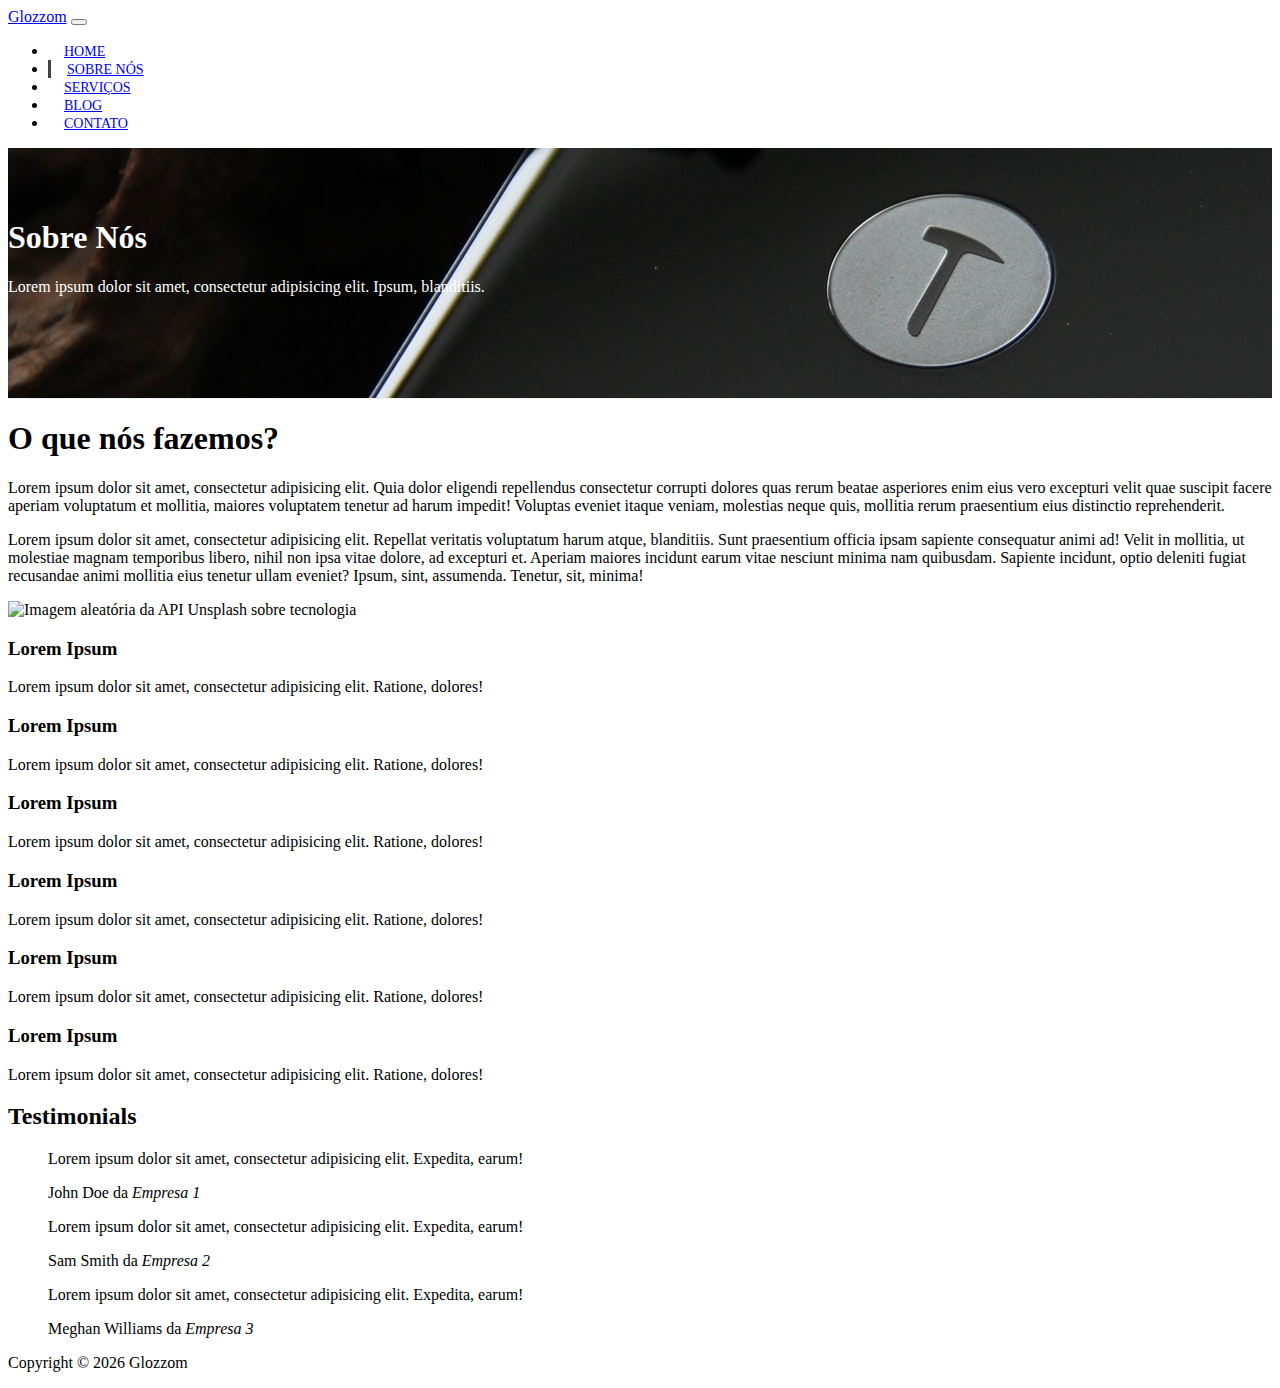
==== about.html @ 8be56d53 "Merge pull request #1 from gideonfernandes/development" ====
<!DOCTYPE html>
<html lang="pt-br">

<head>
  <meta charset="UTF-8">
  <meta name="viewport" content="width=device-width, initial-scale=1.0">
  <meta http-equiv="X-UA-Compatible" content="ie=edge">
  <link rel="stylesheet" href="https://use.fontawesome.com/releases/v5.0.13/css/all.css" integrity="sha384-DNOHZ68U8hZfKXOrtjWvjxusGo9WQnrNx2sqG0tfsghAvtVlRW3tvkXWZh58N9jp"
    crossorigin="anonymous" />
  <link rel="stylesheet" href="https://stackpath.bootstrapcdn.com/bootstrap/4.1.1/css/bootstrap.min.css" integrity="sha384-WskhaSGFgHYWDcbwN70/dfYBj47jz9qbsMId/iRN3ewGhXQFZCSftd1LZCfmhktB"
    crossorigin="anonymous" />
  <link rel="stylesheet" href="https://cdnjs.cloudflare.com/ajax/libs/slick-carousel/1.9.0/slick.css" />
  <link rel="stylesheet" href="https://cdnjs.cloudflare.com/ajax/libs/slick-carousel/1.9.0/slick-theme.css" />
  <link rel="stylesheet" href="css/style.css">
  <title>Glozzom Theme - Sobre Nós</title>
</head>

<body>
  <!-- NAVBAR -->
  <nav class="navbar navbar-expand-md navbar-dark bg-dark">
    <div class="container">
      <a href="index.html" class="navbar-brand">Glozzom</a>
      <button class="navbar-toggler" data-toggle="collapse" data-target="#navbarCollapse">
        <span class="navbar-toggler-icon"></span>
      </button>
      <div class="collapse navbar-collapse" id="navbarCollapse">
        <ul class="navbar-nav ml-auto">
          <li class="nav-item">
            <a href="index.html" class="nav-link">Home</a>
          </li>
          <li class="nav-item active">
            <a href="about.html" class="nav-link">Sobre Nós</a>
          </li>
          <li class="nav-item">
            <a href="services.html" class="nav-link">Serviços</a>
          </li>
          <li class="nav-item">
            <a href="blog.html" class="nav-link">Blog</a>
          </li>
          <li class="nav-item">
            <a href="contact.html" class="nav-link">Contato</a>
          </li>
        </ul>
      </div>
    </div>
  </nav>

  <!-- PAGE HEADER -->
  <header id="page-header">
    <div class="container">
      <div class="row">
        <div class="col-md-6 m-auto text-center">
          <h1>Sobre Nós</h1>
          <p>Lorem ipsum dolor sit amet, consectetur adipisicing elit. Ipsum, blanditiis.</p>
        </div>
      </div>
    </div>
  </header>

  <!-- ABOUT SECTION -->
  <section id="about" class="py-3">
    <div class="container">
      <div class="row">
        <div class="col-md-6">
          <h1 class="mt-3">O que nós fazemos?</h1>
          <p>Lorem ipsum dolor sit amet, consectetur adipisicing elit. Quia dolor eligendi repellendus consectetur corrupti dolores quas rerum beatae asperiores enim eius vero excepturi velit quae suscipit facere aperiam voluptatum et mollitia, maiores voluptatem tenetur ad harum impedit! Voluptas eveniet itaque veniam, molestias neque quis, mollitia rerum praesentium eius distinctio reprehenderit.</p>
          <p>Lorem ipsum dolor sit amet, consectetur adipisicing elit. Repellat veritatis voluptatum harum atque, blanditiis. Sunt praesentium officia ipsam sapiente consequatur animi ad! Velit in mollitia, ut molestiae magnam temporibus libero, nihil non ipsa vitae dolore, ad excepturi et. Aperiam maiores incidunt earum vitae nesciunt minima nam quibusdam. Sapiente incidunt, optio deleniti fugiat recusandae animi mollitia eius tenetur ullam eveniet? Ipsum, sint, assumenda. Tenetur, sit, minima!</p>
        </div>
        <div class="col-md-6">
          <img src="https://source.unsplash.com/random/700x700?technology"
            alt="Imagem aleatória da API Unsplash sobre tecnologia"
            id="about-img"
            class="img-fluid rounded-circle d-none d-md-block"
          />
        </div>
      </div>
    </div>
  </section>

  <!-- ICON BOXES -->
  <section id="icon-boxes" class="p-5">
    <div class="container">
      <div class="row mb-4">
        <div class="col-md-4">
          <div class="card bg-danger text-white text-center">
            <div class="card-body">
              <i class="fas fa-building fa-3x mb-1"></i>
              <h3>Lorem Ipsum</h3>
              <p>Lorem ipsum dolor sit amet, consectetur adipisicing elit. Ratione, dolores!</p>
            </div>
          </div>
        </div>
        <div class="col-md-4">
          <div class="card bg-dark text-white text-center">
            <div class="card-body">
              <i class="fas fa-bullhorn fa-3x mb-1"></i>
              <h3>Lorem Ipsum</h3>
              <p>Lorem ipsum dolor sit amet, consectetur adipisicing elit. Ratione, dolores!</p>
            </div>
          </div>
        </div>
        <div class="col-md-4">
          <div class="card bg-danger text-white text-center">
            <div class="card-body">
              <i class="fas fa-comments fa-3x mb-1"></i>
              <h3>Lorem Ipsum</h3>
              <p>Lorem ipsum dolor sit amet, consectetur adipisicing elit. Ratione, dolores!</p>
            </div>
          </div>
        </div>
      </div>

      <div class="row mb-4">
        <div class="col-md-4">
          <div class="card bg-dark text-white text-center">
            <div class="card-body">
              <i class="fas fa-box fa-3x mb-1"></i>
              <h3>Lorem Ipsum</h3>
              <p>Lorem ipsum dolor sit amet, consectetur adipisicing elit. Ratione, dolores!</p>
            </div>
          </div>
        </div>
        <div class="col-md-4">
          <div class="card bg-danger text-white text-center">
            <div class="card-body">
              <i class="fas fa-credit-card fa-3x mb-1"></i>
              <h3>Lorem Ipsum</h3>
              <p>Lorem ipsum dolor sit amet, consectetur adipisicing elit. Ratione, dolores!</p>
            </div>
          </div>
        </div>
        <div class="col-md-4">
          <div class="card bg-dark text-white text-center">
            <div class="card-body">
              <i class="fas fa-coffee fa-3x mb-1"></i>
              <h3>Lorem Ipsum</h3>
              <p>Lorem ipsum dolor sit amet, consectetur adipisicing elit. Ratione, dolores!</p>
            </div>
          </div>
        </div>
      </div>
    </div>
  </section>

  <!-- TESTIMONIALS -->
  <section id="testimonials" class="bg-dark text-white p-4">
    <div class="container">
      <h2 class="text-center">Testimonials</h2>
      <div class="row text-center">
        <div class="col">
          <div class="slider">
            <div>
              <blockquote class="blockquote">
                <p class="mb-0">Lorem ipsum dolor sit amet, consectetur adipisicing elit. Expedita, earum!</p>
                <footer class="blockquote-footer">John Doe da
                  <cite title="Empresa 1">Empresa 1</cite>
                </footer>
              </blockquote>
            </div>
            <div>
              <blockquote class="blockquote">
                <p class="mb-0">Lorem ipsum dolor sit amet, consectetur adipisicing elit. Expedita, earum!</p>
                <footer class="blockquote-footer">Sam Smith da
                  <cite title="Empresa 2">Empresa 2</cite>
                </footer>
              </blockquote>
            </div>
            <div>
              <blockquote class="blockquote">
                <p class="mb-0">Lorem ipsum dolor sit amet, consectetur adipisicing elit. Expedita, earum!</p>
                <footer class="blockquote-footer">Meghan Williams da
                  <cite title="Empresa 3">Empresa 3</cite>
                </footer>
              </blockquote>
            </div>
          </div>
        </div>
      </div>
    </div>
  </section>

  <!-- FOOTER -->
  <footer id="main-footer" class="text-center p-4">
    <div class="container">
      <div class="row">
        <div class="col">
          <p>Copyright &copy; <span id="year"></span> Glozzom</p>
        </div>
      </div>
    </div>
  </footer>

  <script src="http://code.jquery.com/jquery-3.3.1.min.js" integrity="sha256-FgpCb/KJQlLNfOu91ta32o/NMZxltwRo8QtmkMRdAu8="
    crossorigin="anonymous"></script>
  <script src="https://cdnjs.cloudflare.com/ajax/libs/popper.js/1.14.3/umd/popper.min.js" integrity="sha384-ZMP7rVo3mIykV+2+9J3UJ46jBk0WLaUAdn689aCwoqbBJiSnjAK/l8WvCWPIPm49"
    crossorigin="anonymous"></script>
  <script src="https://stackpath.bootstrapcdn.com/bootstrap/4.1.1/js/bootstrap.min.js" integrity="sha384-smHYKdLADwkXOn1EmN1qk/HfnUcbVRZyYmZ4qpPea6sjB/pTJ0euyQp0Mk8ck+5T"
    crossorigin="anonymous"></script>
  <script src="https://cdnjs.cloudflare.com/ajax/libs/slick-carousel/1.9.0/slick.js"></script>

  <script>
    // Get the current year for the copyright
    $('#year').text(new Date().getFullYear());

    // Set slick slider for testimonials
    $('.slider').slick({
      infinite: true,
      slideToShow: 1,
      slideToScroll: 1
    });
  </script>
</body>
</html>
---- css/style.css ----
.navbar .nav-item > .nav-link {
	font-size: 14px;
	text-transform: uppercase;
	padding-left: 1rem;
	padding-right: 1rem;
}

.navbar .nav-item.active {
	border-left: 3px solid #444;
}

.carousel-item {
	height: 450px;
}

.carousel-image-1 {
	background-image: url('../img/image1.jpg');
	background-size: cover;
}

.carousel-image-2 {
	background-image: url('../img/image2.jpg');
	background-size: cover;
}

.carousel-image-3 {
	background-image: url('../img/image3.jpg');
	background-size: cover;
}

#home-heading {
	position: relative;
	min-height: 200px;
	background-image: url('../img/lights.jpg');
	background-attachment: fixed;
	background-repeat: no-repeat;
	text-align: center;
	color: white;
	overflow-x: hidden;
}

.dark-overlay {
	position: absolute;
	top: 0;
	left: 0;
	width: 100%;
	height: 100%;
	background-color: rgba(0, 0, 0, 0.7);
}

#video-play {
	position: relative;
	min-height: 200px;
	background-image: url('../img/media.jpg');
	background-attachment: fixed;
	background-position: 0 -300px;
	background-repeat: no-repeat;
	text-align: center;
	color: white;
	overflow: hidden;
}

#video-play a {
	color: white;
}

#page-header {
	height: 200px;
	background-image: url('../img/image1.jpg');
	background-position: 0 -360px;
	background-attachment: fixed;
	color: white;
	border-bottom: 1px solid #eee;
	padding-top: 50px;
}

#about-img {
	margin-top: -50px;
}
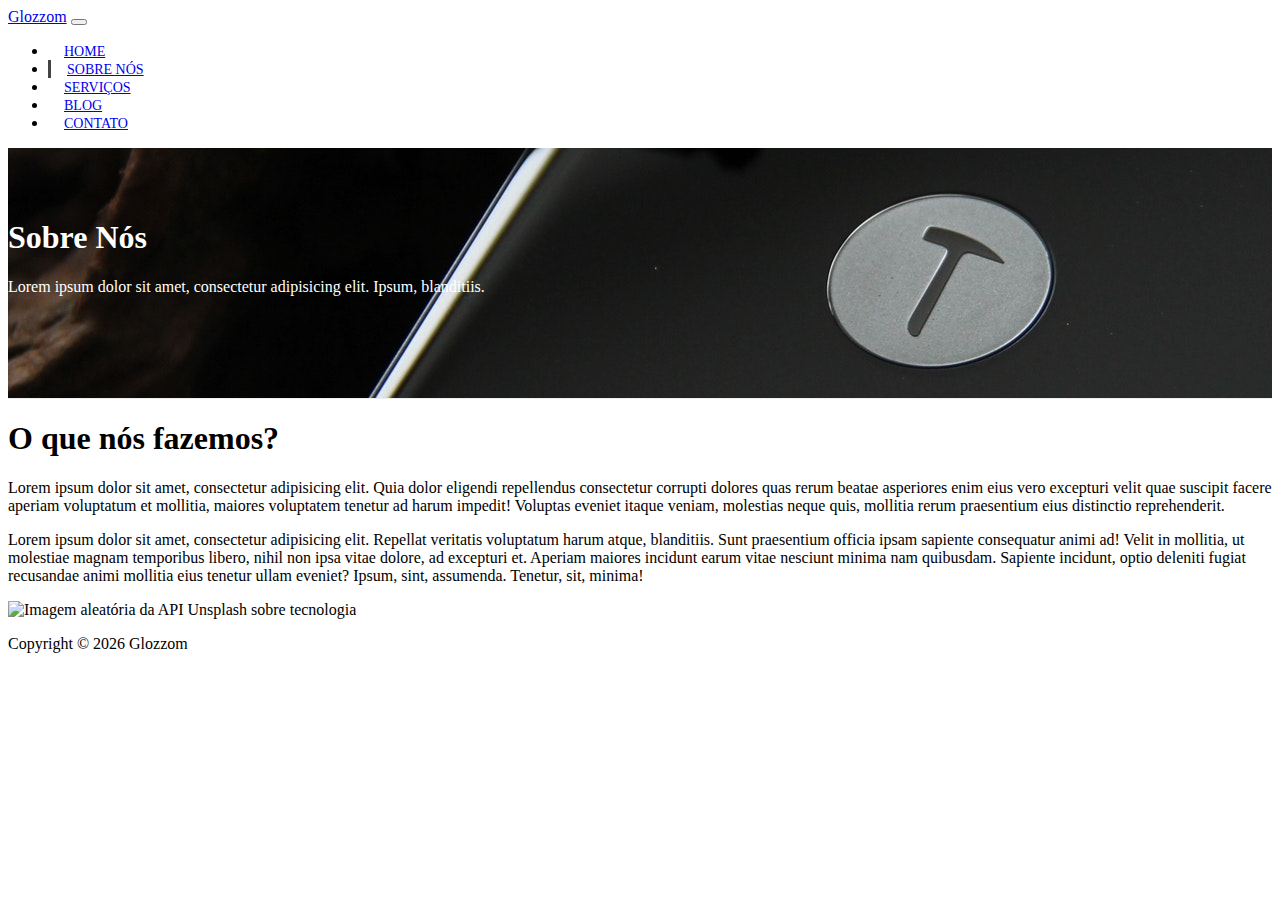
==== commit f0cf401a: "Add about page header & first section" ====
--- a/about.html
+++ b/about.html
@@ -77,108 +77,6 @@
     </div>
   </section>
 
-  <!-- ICON BOXES -->
-  <section id="icon-boxes" class="p-5">
-    <div class="container">
-      <div class="row mb-4">
-        <div class="col-md-4">
-          <div class="card bg-danger text-white text-center">
-            <div class="card-body">
-              <i class="fas fa-building fa-3x mb-1"></i>
-              <h3>Lorem Ipsum</h3>
-              <p>Lorem ipsum dolor sit amet, consectetur adipisicing elit. Ratione, dolores!</p>
-            </div>
-          </div>
-        </div>
-        <div class="col-md-4">
-          <div class="card bg-dark text-white text-center">
-            <div class="card-body">
-              <i class="fas fa-bullhorn fa-3x mb-1"></i>
-              <h3>Lorem Ipsum</h3>
-              <p>Lorem ipsum dolor sit amet, consectetur adipisicing elit. Ratione, dolores!</p>
-            </div>
-          </div>
-        </div>
-        <div class="col-md-4">
-          <div class="card bg-danger text-white text-center">
-            <div class="card-body">
-              <i class="fas fa-comments fa-3x mb-1"></i>
-              <h3>Lorem Ipsum</h3>
-              <p>Lorem ipsum dolor sit amet, consectetur adipisicing elit. Ratione, dolores!</p>
-            </div>
-          </div>
-        </div>
-      </div>
-
-      <div class="row mb-4">
-        <div class="col-md-4">
-          <div class="card bg-dark text-white text-center">
-            <div class="card-body">
-              <i class="fas fa-box fa-3x mb-1"></i>
-              <h3>Lorem Ipsum</h3>
-              <p>Lorem ipsum dolor sit amet, consectetur adipisicing elit. Ratione, dolores!</p>
-            </div>
-          </div>
-        </div>
-        <div class="col-md-4">
-          <div class="card bg-danger text-white text-center">
-            <div class="card-body">
-              <i class="fas fa-credit-card fa-3x mb-1"></i>
-              <h3>Lorem Ipsum</h3>
-              <p>Lorem ipsum dolor sit amet, consectetur adipisicing elit. Ratione, dolores!</p>
-            </div>
-          </div>
-        </div>
-        <div class="col-md-4">
-          <div class="card bg-dark text-white text-center">
-            <div class="card-body">
-              <i class="fas fa-coffee fa-3x mb-1"></i>
-              <h3>Lorem Ipsum</h3>
-              <p>Lorem ipsum dolor sit amet, consectetur adipisicing elit. Ratione, dolores!</p>
-            </div>
-          </div>
-        </div>
-      </div>
-    </div>
-  </section>
-
-  <!-- TESTIMONIALS -->
-  <section id="testimonials" class="bg-dark text-white p-4">
-    <div class="container">
-      <h2 class="text-center">Testimonials</h2>
-      <div class="row text-center">
-        <div class="col">
-          <div class="slider">
-            <div>
-              <blockquote class="blockquote">
-                <p class="mb-0">Lorem ipsum dolor sit amet, consectetur adipisicing elit. Expedita, earum!</p>
-                <footer class="blockquote-footer">John Doe da
-                  <cite title="Empresa 1">Empresa 1</cite>
-                </footer>
-              </blockquote>
-            </div>
-            <div>
-              <blockquote class="blockquote">
-                <p class="mb-0">Lorem ipsum dolor sit amet, consectetur adipisicing elit. Expedita, earum!</p>
-                <footer class="blockquote-footer">Sam Smith da
-                  <cite title="Empresa 2">Empresa 2</cite>
-                </footer>
-              </blockquote>
-            </div>
-            <div>
-              <blockquote class="blockquote">
-                <p class="mb-0">Lorem ipsum dolor sit amet, consectetur adipisicing elit. Expedita, earum!</p>
-                <footer class="blockquote-footer">Meghan Williams da
-                  <cite title="Empresa 3">Empresa 3</cite>
-                </footer>
-              </blockquote>
-            </div>
-          </div>
-        </div>
-      </div>
-    </div>
-  </section>
-
   <!-- FOOTER -->
   <footer id="main-footer" class="text-center p-4">
     <div class="container">
@@ -201,13 +99,6 @@
   <script>
     // Get the current year for the copyright
     $('#year').text(new Date().getFullYear());
-
-    // Set slick slider for testimonials
-    $('.slider').slick({
-      infinite: true,
-      slideToShow: 1,
-      slideToScroll: 1
-    });
   </script>
 </body>
 </html>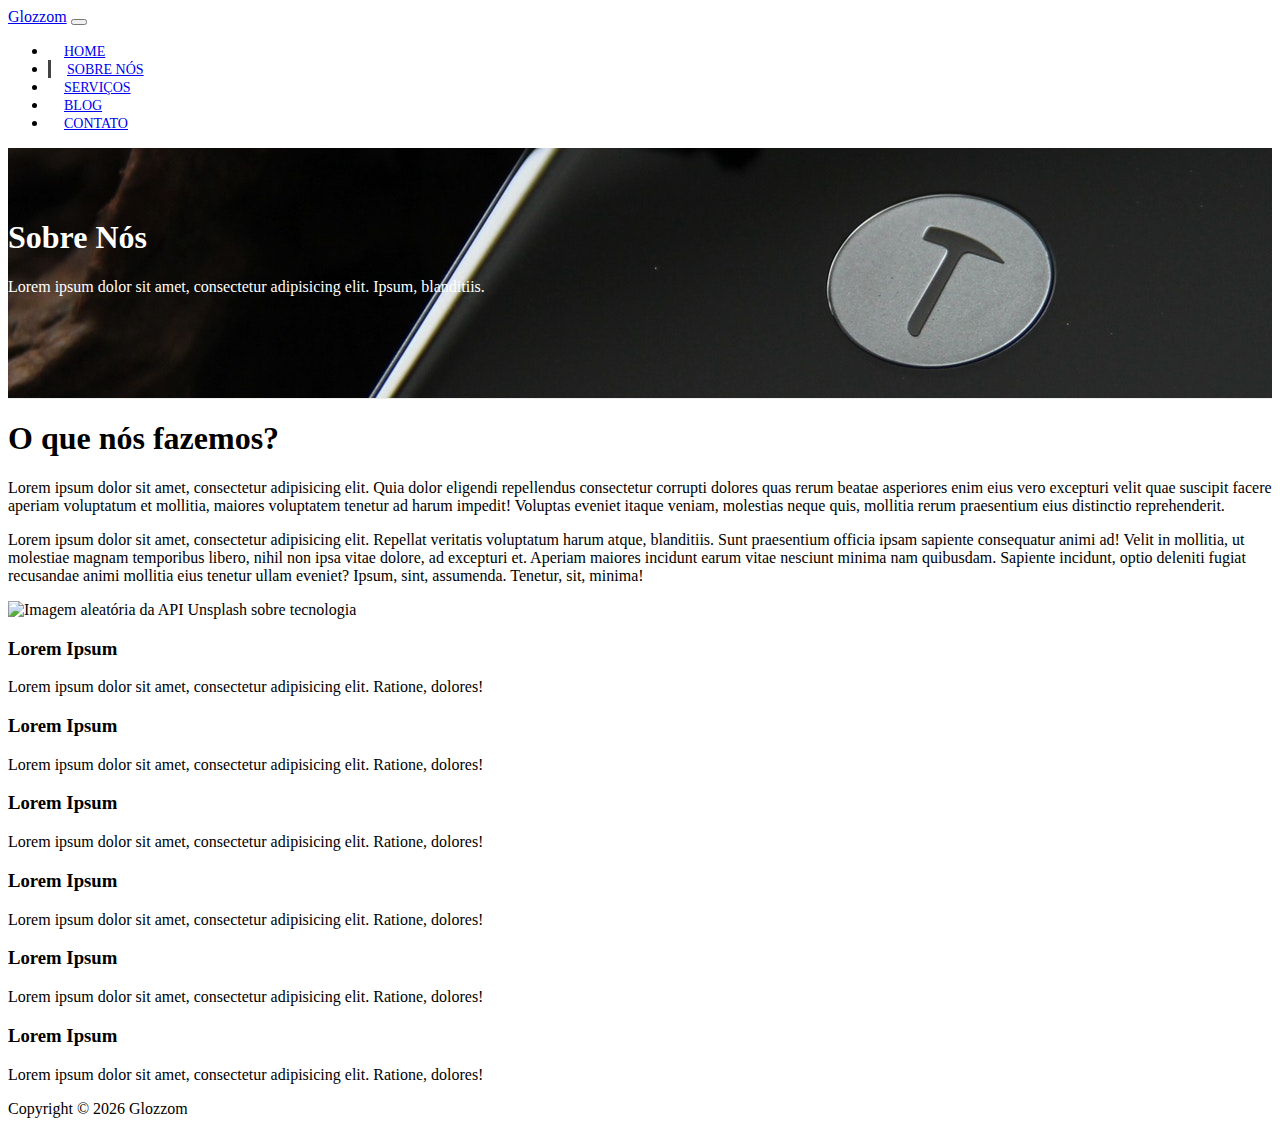
==== commit 2c01daff: "Add about icon boxes section" ====
--- a/about.html
+++ b/about.html
@@ -77,6 +77,71 @@
     </div>
   </section>
 
+  <!-- ICON BOXES -->
+  <section id="icon-boxes" class="p-5">
+    <div class="container">
+      <div class="row mb-4">
+        <div class="col-md-4">
+          <div class="card bg-danger text-white text-center">
+            <div class="card-body">
+              <i class="fas fa-building fa-3x mb-1"></i>
+              <h3>Lorem Ipsum</h3>
+              <p>Lorem ipsum dolor sit amet, consectetur adipisicing elit. Ratione, dolores!</p>
+            </div>
+          </div>
+        </div>
+        <div class="col-md-4">
+          <div class="card bg-dark text-white text-center">
+            <div class="card-body">
+              <i class="fas fa-bullhorn fa-3x mb-1"></i>
+              <h3>Lorem Ipsum</h3>
+              <p>Lorem ipsum dolor sit amet, consectetur adipisicing elit. Ratione, dolores!</p>
+            </div>
+          </div>
+        </div>
+        <div class="col-md-4">
+          <div class="card bg-danger text-white text-center">
+            <div class="card-body">
+              <i class="fas fa-comments fa-3x mb-1"></i>
+              <h3>Lorem Ipsum</h3>
+              <p>Lorem ipsum dolor sit amet, consectetur adipisicing elit. Ratione, dolores!</p>
+            </div>
+          </div>
+        </div>
+      </div>
+
+      <div class="row mb-4">
+        <div class="col-md-4">
+          <div class="card bg-dark text-white text-center">
+            <div class="card-body">
+              <i class="fas fa-box fa-3x mb-1"></i>
+              <h3>Lorem Ipsum</h3>
+              <p>Lorem ipsum dolor sit amet, consectetur adipisicing elit. Ratione, dolores!</p>
+            </div>
+          </div>
+        </div>
+        <div class="col-md-4">
+          <div class="card bg-danger text-white text-center">
+            <div class="card-body">
+              <i class="fas fa-credit-card fa-3x mb-1"></i>
+              <h3>Lorem Ipsum</h3>
+              <p>Lorem ipsum dolor sit amet, consectetur adipisicing elit. Ratione, dolores!</p>
+            </div>
+          </div>
+        </div>
+        <div class="col-md-4">
+          <div class="card bg-dark text-white text-center">
+            <div class="card-body">
+              <i class="fas fa-coffee fa-3x mb-1"></i>
+              <h3>Lorem Ipsum</h3>
+              <p>Lorem ipsum dolor sit amet, consectetur adipisicing elit. Ratione, dolores!</p>
+            </div>
+          </div>
+        </div>
+      </div>
+    </div>
+  </section>
+
   <!-- FOOTER -->
   <footer id="main-footer" class="text-center p-4">
     <div class="container">
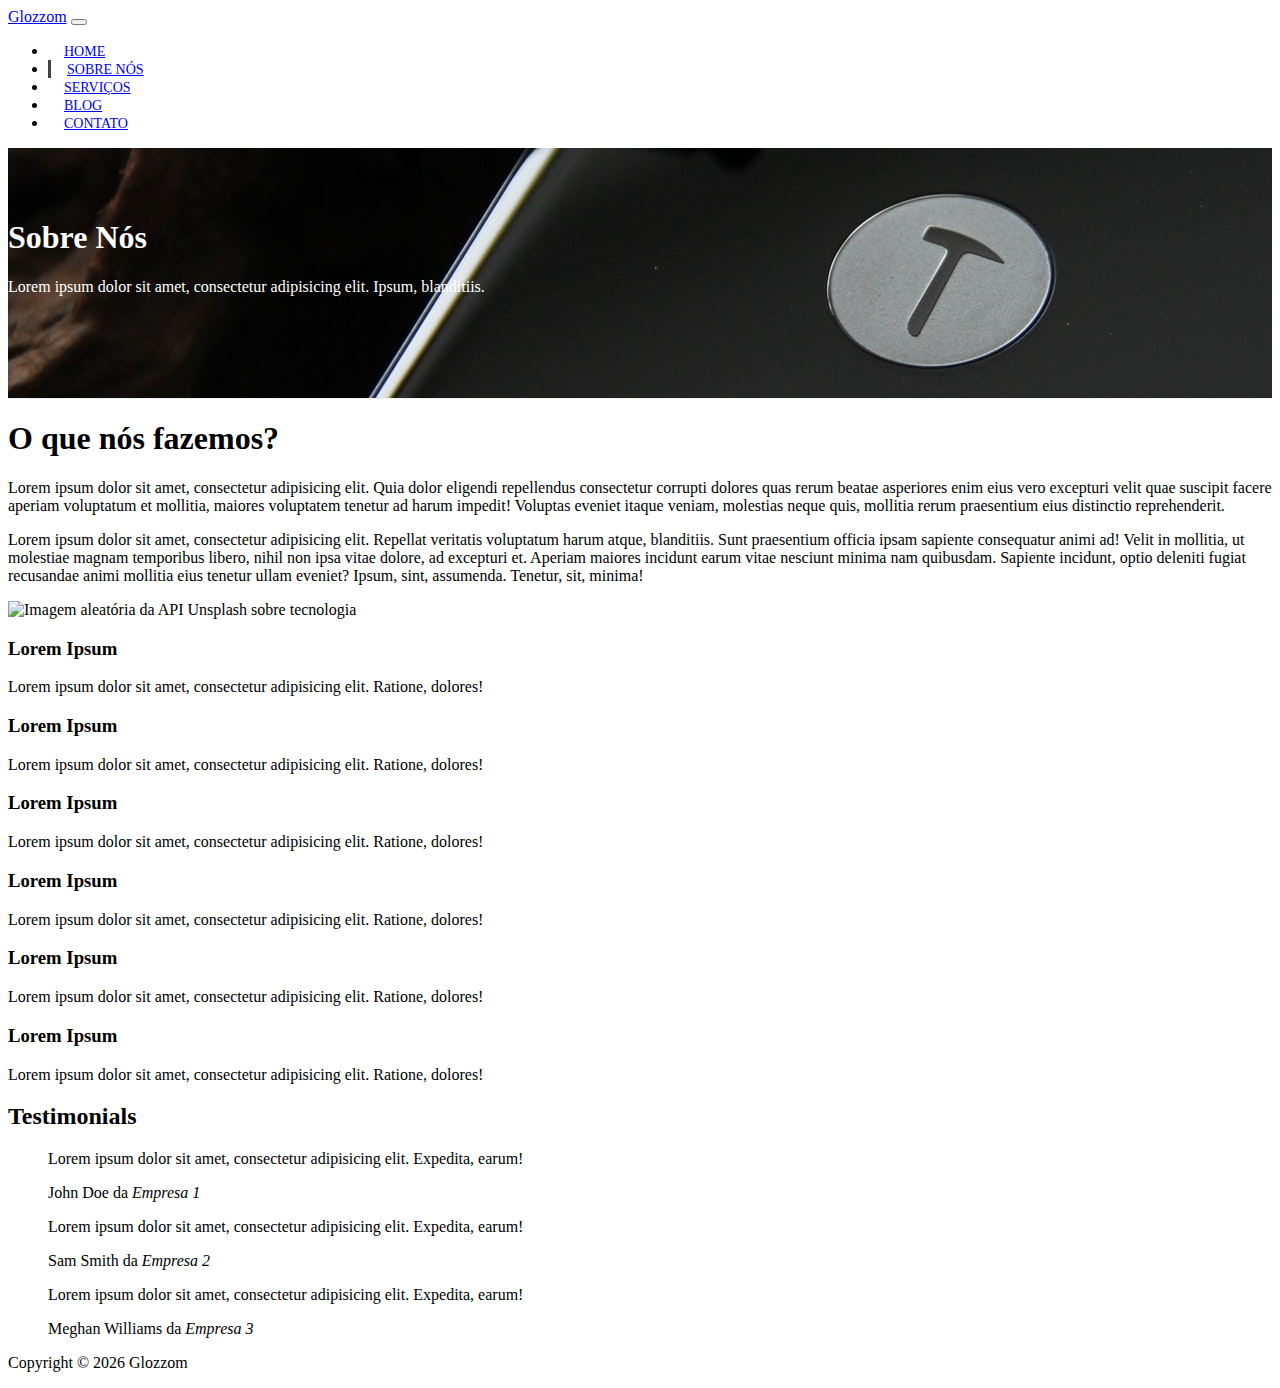
==== commit c2a324f7: "Add about page testimonials with slick slider" ====
--- a/about.html
+++ b/about.html
@@ -142,6 +142,43 @@
     </div>
   </section>
 
+  <!-- TESTIMONIALS -->
+  <section id="testimonials" class="bg-dark text-white p-4">
+    <div class="container">
+      <h2 class="text-center">Testimonials</h2>
+      <div class="row text-center">
+        <div class="col">
+          <div class="slider">
+            <div>
+              <blockquote class="blockquote">
+                <p class="mb-0">Lorem ipsum dolor sit amet, consectetur adipisicing elit. Expedita, earum!</p>
+                <footer class="blockquote-footer">John Doe da
+                  <cite title="Empresa 1">Empresa 1</cite>
+                </footer>
+              </blockquote>
+            </div>
+            <div>
+              <blockquote class="blockquote">
+                <p class="mb-0">Lorem ipsum dolor sit amet, consectetur adipisicing elit. Expedita, earum!</p>
+                <footer class="blockquote-footer">Sam Smith da
+                  <cite title="Empresa 2">Empresa 2</cite>
+                </footer>
+              </blockquote>
+            </div>
+            <div>
+              <blockquote class="blockquote">
+                <p class="mb-0">Lorem ipsum dolor sit amet, consectetur adipisicing elit. Expedita, earum!</p>
+                <footer class="blockquote-footer">Meghan Williams da
+                  <cite title="Empresa 3">Empresa 3</cite>
+                </footer>
+              </blockquote>
+            </div>
+          </div>
+        </div>
+      </div>
+    </div>
+  </section>
+
   <!-- FOOTER -->
   <footer id="main-footer" class="text-center p-4">
     <div class="container">
@@ -164,6 +201,13 @@
   <script>
     // Get the current year for the copyright
     $('#year').text(new Date().getFullYear());
+
+    // Set slick slider for testimonials
+    $('.slider').slick({
+      infinite: true,
+      slideToShow: 1,
+      slideToScroll: 1
+    });
   </script>
 </body>
 </html>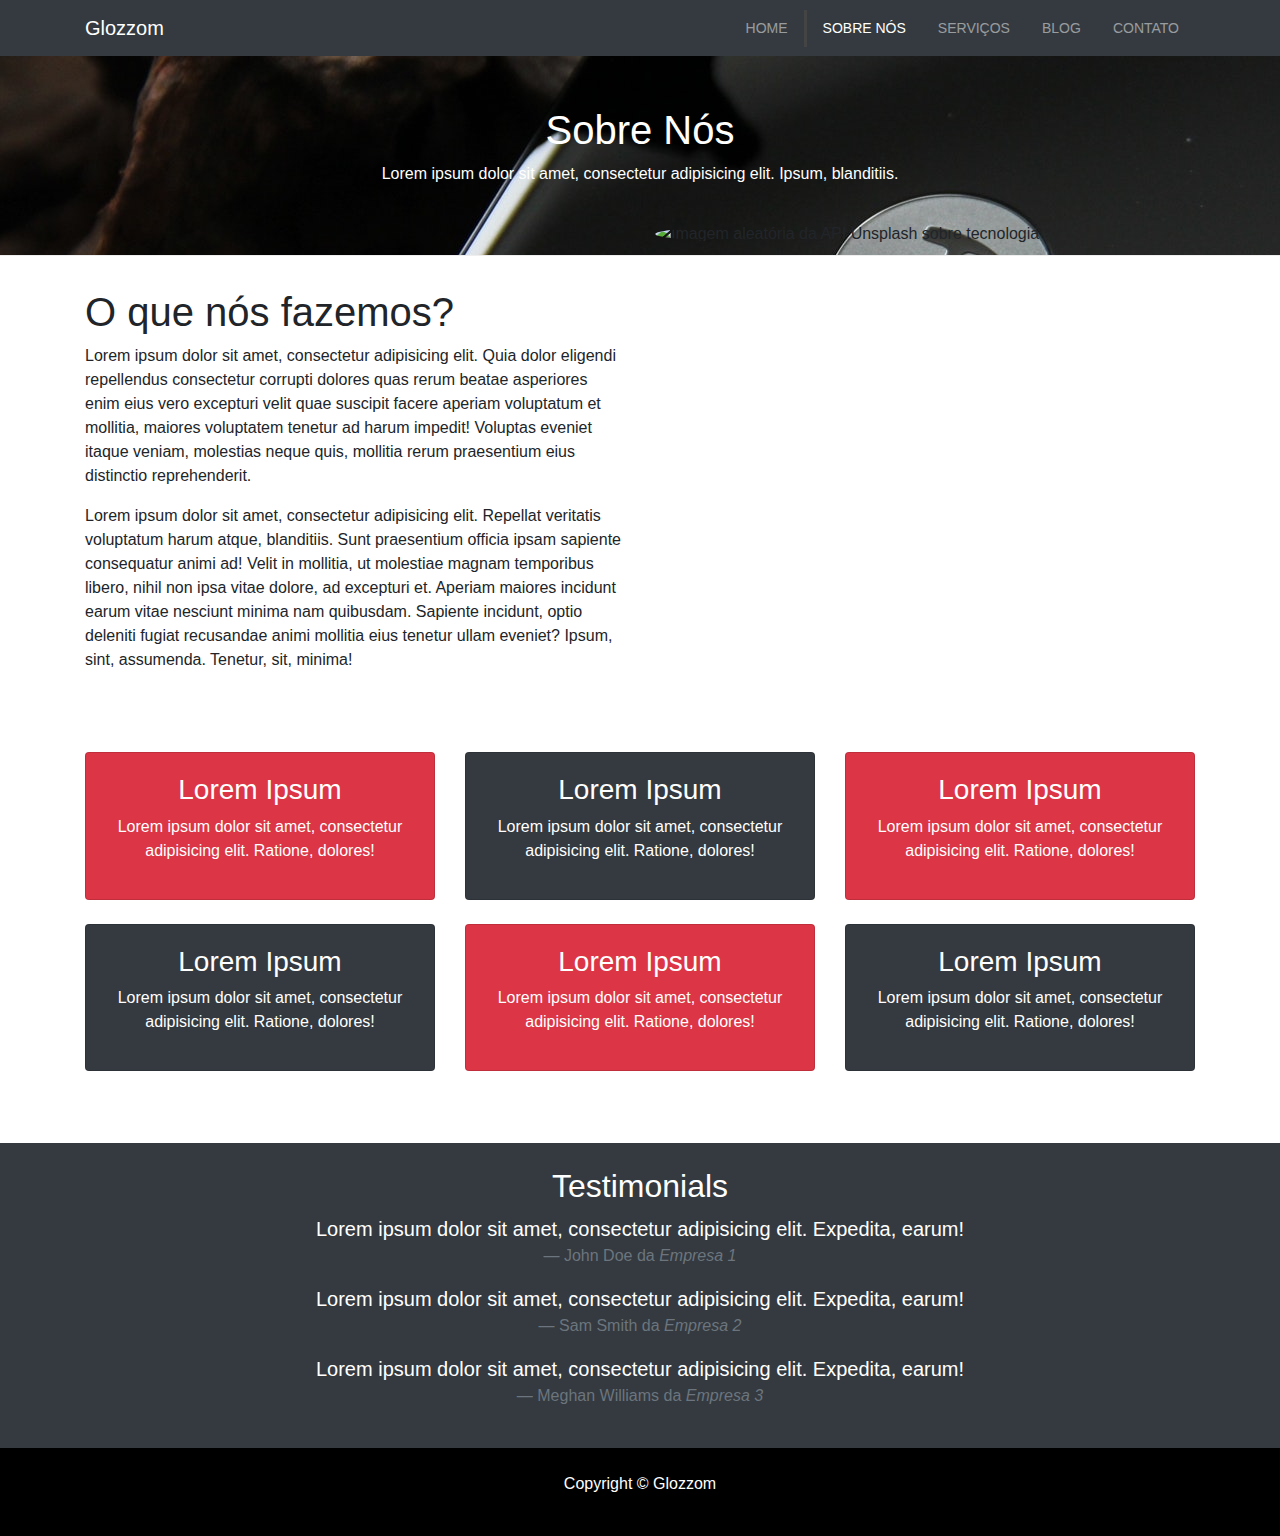
==== commit f48e46bf: "Add stable bootstrap 4 version" ====
--- a/about.html
+++ b/about.html
@@ -7,8 +7,7 @@
   <meta http-equiv="X-UA-Compatible" content="ie=edge">
   <link rel="stylesheet" href="https://use.fontawesome.com/releases/v5.0.13/css/all.css" integrity="sha384-DNOHZ68U8hZfKXOrtjWvjxusGo9WQnrNx2sqG0tfsghAvtVlRW3tvkXWZh58N9jp"
     crossorigin="anonymous" />
-  <link rel="stylesheet" href="https://stackpath.bootstrapcdn.com/bootstrap/4.1.1/css/bootstrap.min.css" integrity="sha384-WskhaSGFgHYWDcbwN70/dfYBj47jz9qbsMId/iRN3ewGhXQFZCSftd1LZCfmhktB"
-    crossorigin="anonymous" />
+  <link rel="stylesheet" href="https://maxcdn.bootstrapcdn.com/bootstrap/4.0.0/css/bootstrap.min.css" integrity="sha384-Gn5384xqQ1aoWXA+058RXPxPg6fy4IWvTNh0E263XmFcJlSAwiGgFAW/dAiS6JXm" crossorigin="anonymous">
   <link rel="stylesheet" href="https://cdnjs.cloudflare.com/ajax/libs/slick-carousel/1.9.0/slick.css" />
   <link rel="stylesheet" href="https://cdnjs.cloudflare.com/ajax/libs/slick-carousel/1.9.0/slick-theme.css" />
   <link rel="stylesheet" href="css/style.css">
@@ -190,12 +189,9 @@
     </div>
   </footer>
 
-  <script src="http://code.jquery.com/jquery-3.3.1.min.js" integrity="sha256-FgpCb/KJQlLNfOu91ta32o/NMZxltwRo8QtmkMRdAu8="
-    crossorigin="anonymous"></script>
-  <script src="https://cdnjs.cloudflare.com/ajax/libs/popper.js/1.14.3/umd/popper.min.js" integrity="sha384-ZMP7rVo3mIykV+2+9J3UJ46jBk0WLaUAdn689aCwoqbBJiSnjAK/l8WvCWPIPm49"
-    crossorigin="anonymous"></script>
-  <script src="https://stackpath.bootstrapcdn.com/bootstrap/4.1.1/js/bootstrap.min.js" integrity="sha384-smHYKdLADwkXOn1EmN1qk/HfnUcbVRZyYmZ4qpPea6sjB/pTJ0euyQp0Mk8ck+5T"
-    crossorigin="anonymous"></script>
+  <script src="https://code.jquery.com/jquery-3.2.1.slim.min.js" integrity="sha384-KJ3o2DKtIkvYIK3UENzmM7KCkRr/rE9/Qpg6aAZGJwFDMVNA/GpGFF93hXpG5KkN" crossorigin="anonymous"></script>
+  <script src="https://cdnjs.cloudflare.com/ajax/libs/popper.js/1.12.9/umd/popper.min.js" integrity="sha384-ApNbgh9B+Y1QKtv3Rn7W3mgPxhU9K/ScQsAP7hUibX39j7fakFPskvXusvfa0b4Q" crossorigin="anonymous"></script>
+  <script src="https://maxcdn.bootstrapcdn.com/bootstrap/4.0.0/js/bootstrap.min.js" integrity="sha384-JZR6Spejh4U02d8jOt6vLEHfe/JQGiRRSQQxSfFWpi1MquVdAyjUar5+76PVCmYl" crossorigin="anonymous"></script>
   <script src="https://cdnjs.cloudflare.com/ajax/libs/slick-carousel/1.9.0/slick.js"></script>
 
   <script>
--- a/css/style.css
+++ b/css/style.css
@@ -76,4 +76,22 @@
 
 #about-img {
 	margin-top: -50px;
-}+}
+
+#faq .card {
+	border: #444;
+}
+
+#faq a {
+	text-decoration: none;
+	color: white;
+}
+
+#faq .card-body, #faq .card-header {
+	background-color: #333;
+}
+
+#main-footer {
+	color: white;
+	background-color: black;
+}
